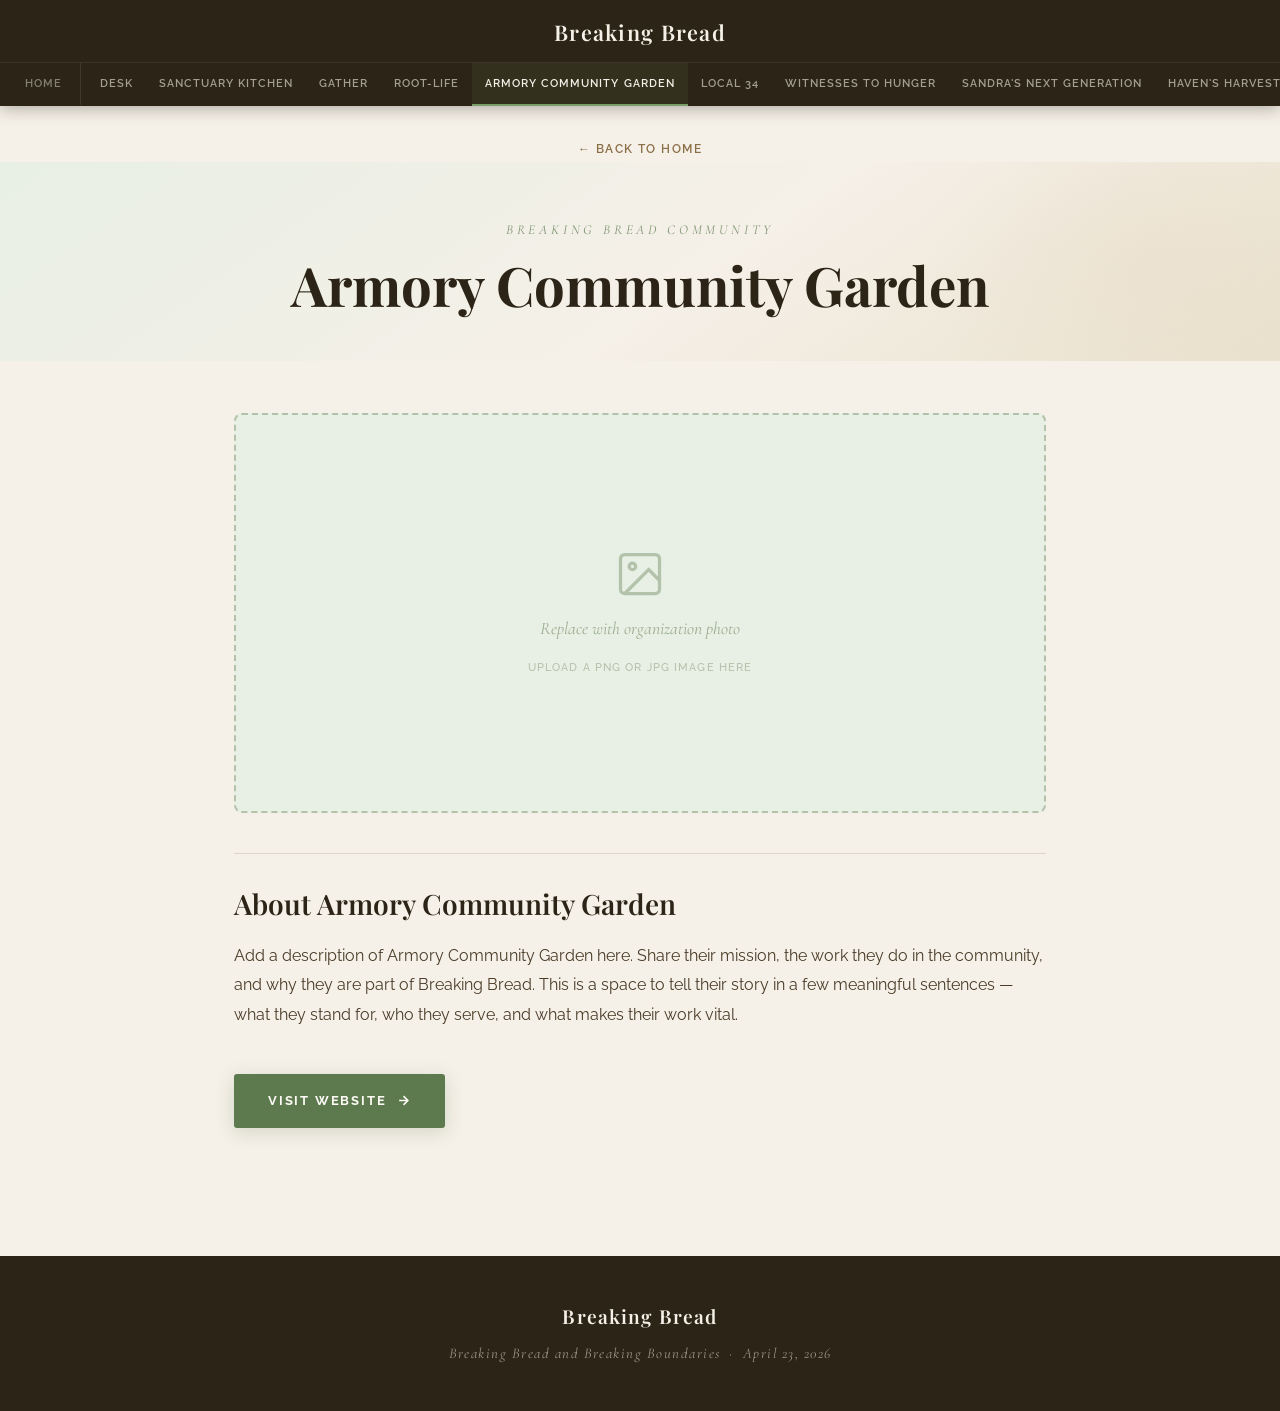
==== armory-community-garden.html @ 17ace2ac "Please work edit 1" ====
<!DOCTYPE html>
<html lang="en">
<head>
    <meta charset="UTF-8">
    <meta name="viewport" content="width=device-width, initial-scale=1.0">
    <title>Armory Community Garden — Breaking Bread</title>
    <link rel="stylesheet" href="style.css">
</head>
<body>

    <nav class="main-nav">
        <div class="nav-top">
            <div class="nav-brand"><a href="index.html">Breaking Bread</a></div>
        </div>
        <div class="nav-tabs-wrapper">
            <div class="nav-tabs">
                <a href="index.html" class="nav-tab home-tab">Home</a>
                <a href="desk.html" class="nav-tab">DESK</a>
                <a href="sanctuary-kitchen.html" class="nav-tab">Sanctuary Kitchen</a>
                <a href="gather.html" class="nav-tab">Gather</a>
                <a href="root-life.html" class="nav-tab">Root-Life</a>
                <a href="armory-community-garden.html" class="nav-tab active">Armory Community Garden</a>
                <a href="local-34.html" class="nav-tab">Local 34</a>
                <a href="witnesses-to-hunger.html" class="nav-tab">Witnesses to Hunger</a>
                <a href="sandras-next-generation.html" class="nav-tab">Sandra's Next Generation</a>
                <a href="havens-harvest.html" class="nav-tab">Haven's Harvest</a>
                <a href="healing-by-growing.html" class="nav-tab">Healing by Growing</a>
            </div>
        </div>
    </nav>

    <div class="back-link-wrapper">
        <a href="index.html" class="back-link">← Back to Home</a>
    </div>

    <div class="company-header">
        <p class="company-eyebrow">Breaking Bread Community</p>
        <h1 class="company-title">Armory Community Garden</h1>
    </div>

    <div class="company-content">

        <!--
            TO ADD A PHOTO:
            1. Save your PNG/JPG in this folder (or an "images" subfolder).
            2. Delete the <div class="company-img-placeholder"> block below.
            3. Add instead: <img src="your-image.png" alt="Armory Community Garden" class="company-img">
        -->
        <div class="company-img-placeholder">
            <svg class="img-placeholder-icon" viewBox="0 0 24 24" fill="none" stroke="currentColor" stroke-width="1.5">
                <rect x="3" y="3" width="18" height="18" rx="2"/>
                <circle cx="8.5" cy="8.5" r="1.5"/>
                <polyline points="21 15 16 10 5 21"/>
            </svg>
            <p class="img-placeholder-text">Replace with organization photo</p>
            <p class="img-placeholder-hint">Upload a PNG or JPG image here</p>
        </div>

        <div class="company-info">
            <hr class="info-divider">
            <h2 class="company-heading">About Armory Community Garden</h2>
            <p class="company-bio">
                Add a description of Armory Community Garden here. Share their mission, the work they do in the community, and why they are part of Breaking Bread. This is a space to tell their story in a few meaningful sentences — what they stand for, who they serve, and what makes their work vital.
            </p>
            <!--
                TO LINK: Replace the href="#" below with the organization's actual website URL.
            -->
            <a href="#" class="btn-visit" target="_blank" rel="noopener noreferrer">
                Visit Website
                <svg viewBox="0 0 24 24" fill="none" stroke="currentColor" stroke-width="2.5">
                    <path d="M5 12h14M12 5l7 7-7 7"/>
                </svg>
            </a>
        </div>

    </div>

    <footer class="footer">
        <p class="footer-brand">Breaking Bread</p>
        <p class="footer-sub">Breaking Bread and Breaking Boundaries &nbsp;·&nbsp; April 23, 2026</p>
    </footer>

</body>
</html>
---- style.css ----
@import url('https://fonts.googleapis.com/css2?family=Playfair+Display:ital,wght@0,400;0,500;0,600;0,700;1,400;1,500&family=Raleway:wght@300;400;500;600;700&family=Cormorant+Garamond:ital,wght@0,300;0,400;0,500;1,300;1,400;1,500&display=swap');

*, *::before, *::after {
    box-sizing: border-box;
    margin: 0;
    padding: 0;
}

:root {
    --cream: #F5F0E8;
    --cream-dark: #EAE2CE;
    --green: #5C7A4E;
    --green-mid: #7A9E6A;
    --green-pale: #E8EFE4;
    --green-bg: #DFE9D8;
    --brown: #8B6F47;
    --brown-light: #B09060;
    --dark: #2C2416;
    --dark-soft: #4A3C28;
    --terra: #C4956A;
    --terra-light: #D9B48C;
    --white: #FDFAF5;
    --transition: all 0.28s ease;
    --shadow: 0 4px 24px rgba(44, 36, 22, 0.1);
    --shadow-hover: 0 8px 32px rgba(44, 36, 22, 0.18);
}

html { scroll-behavior: smooth; }

body {
    background-color: var(--cream);
    color: var(--dark);
    font-family: 'Raleway', sans-serif;
    font-weight: 400;
    line-height: 1.75;
    min-height: 100vh;
    display: flex;
    flex-direction: column;
}

a {
    color: var(--green);
    text-decoration: none;
    transition: var(--transition);
}

a:hover { color: var(--brown); }

/* ─── NAVIGATION ─── */

.main-nav {
    background-color: var(--dark);
    position: sticky;
    top: 0;
    z-index: 100;
    box-shadow: 0 2px 16px rgba(44, 36, 22, 0.35);
}

.nav-top {
    display: flex;
    align-items: center;
    justify-content: center;
    padding: 14px 24px 10px;
    border-bottom: 1px solid rgba(245, 240, 232, 0.08);
}

.nav-brand a {
    font-family: 'Playfair Display', serif;
    font-size: 1.35rem;
    font-weight: 600;
    color: var(--cream);
    letter-spacing: 0.06em;
}

.nav-brand a:hover { color: var(--terra-light); }

.nav-tabs-wrapper {
    overflow-x: auto;
    scrollbar-width: thin;
    scrollbar-color: var(--brown) transparent;
}

.nav-tabs-wrapper::-webkit-scrollbar { height: 3px; }
.nav-tabs-wrapper::-webkit-scrollbar-track { background: transparent; }
.nav-tabs-wrapper::-webkit-scrollbar-thumb {
    background-color: var(--brown);
    border-radius: 3px;
}

.nav-tabs {
    display: flex;
    align-items: stretch;
    padding: 0 12px;
    min-width: max-content;
}

.nav-tab {
    font-family: 'Raleway', sans-serif;
    font-size: 0.7rem;
    font-weight: 600;
    letter-spacing: 0.09em;
    text-transform: uppercase;
    color: rgba(245, 240, 232, 0.6);
    padding: 11px 13px;
    white-space: nowrap;
    border-bottom: 2px solid transparent;
    transition: var(--transition);
}

.nav-tab:hover {
    color: var(--terra-light);
    border-bottom-color: var(--terra);
}

.nav-tab.active {
    color: var(--cream);
    border-bottom-color: var(--green-mid);
    background-color: rgba(92, 122, 78, 0.14);
}

.nav-tab.home-tab {
    color: rgba(245, 240, 232, 0.45);
    padding-right: 18px;
    border-right: 1px solid rgba(245, 240, 232, 0.1);
    margin-right: 6px;
}

.nav-tab.home-tab:hover {
    color: var(--terra-light);
    border-bottom-color: var(--terra);
}

.nav-tab.home-tab.active {
    color: var(--cream);
    border-bottom-color: var(--green-mid);
    background-color: rgba(92, 122, 78, 0.14);
}

/* ─── HERO ─── */

.hero {
    background: linear-gradient(145deg, var(--green-pale) 0%, var(--cream) 45%, var(--cream-dark) 100%);
    padding: 100px 24px 88px;
    text-align: center;
    position: relative;
    overflow: hidden;
}

.hero::before {
    content: '';
    position: absolute;
    top: -50%;
    left: -15%;
    width: 55%;
    height: 200%;
    background: radial-gradient(ellipse, rgba(92, 122, 78, 0.09) 0%, transparent 65%);
    pointer-events: none;
}

.hero::after {
    content: '';
    position: absolute;
    bottom: -30%;
    right: -10%;
    width: 45%;
    height: 140%;
    background: radial-gradient(ellipse, rgba(196, 149, 106, 0.08) 0%, transparent 65%);
    pointer-events: none;
}

.hero-inner {
    position: relative;
    z-index: 1;
    max-width: 780px;
    margin: 0 auto;
    animation: fadeInUp 0.9s ease both;
}

.hero-eyebrow {
    font-family: 'Cormorant Garamond', serif;
    font-size: 1rem;
    font-style: italic;
    color: var(--green);
    letter-spacing: 0.25em;
    text-transform: uppercase;
    margin-bottom: 22px;
    opacity: 0.8;
}

.hero-title {
    font-family: 'Playfair Display', serif;
    font-size: clamp(2.4rem, 5.5vw, 4.2rem);
    font-weight: 700;
    color: var(--dark);
    line-height: 1.18;
    letter-spacing: -0.01em;
    margin-bottom: 28px;
}

.hero-title em {
    font-style: italic;
    color: var(--green);
}

.hero-divider {
    display: flex;
    align-items: center;
    justify-content: center;
    gap: 18px;
    margin: 0 0 26px;
}

.hero-divider::before,
.hero-divider::after {
    content: '';
    height: 1px;
    width: 72px;
    background: linear-gradient(to right, transparent, var(--brown-light));
}

.hero-divider::after {
    background: linear-gradient(to left, transparent, var(--brown-light));
}

.hero-divider-icon {
    color: var(--terra);
    font-size: 0.9rem;
}

.hero-date {
    font-family: 'Cormorant Garamond', serif;
    font-size: 1.3rem;
    font-style: italic;
    color: var(--dark-soft);
    letter-spacing: 0.12em;
    animation: fadeInUp 0.9s ease 0.18s both;
}

/* ─── SECTIONS ─── */

.section {
    padding: 72px 24px;
    max-width: 1100px;
    margin: 0 auto;
    width: 100%;
}

.section-header {
    text-align: center;
    margin-bottom: 52px;
}

.section-label {
    font-family: 'Cormorant Garamond', serif;
    font-size: 0.85rem;
    font-style: italic;
    color: var(--green);
    letter-spacing: 0.3em;
    text-transform: uppercase;
    display: block;
    margin-bottom: 8px;
}

.section-title {
    font-family: 'Playfair Display', serif;
    font-size: clamp(1.7rem, 3vw, 2.5rem);
    font-weight: 600;
    color: var(--dark);
    margin-bottom: 12px;
}

.section-note {
    font-family: 'Cormorant Garamond', serif;
    font-size: 1.05rem;
    font-style: italic;
    color: var(--brown);
    opacity: 0.75;
}

.section-divider {
    max-width: 1100px;
    margin: 0 auto;
    border: none;
    border-top: 1px solid rgba(139, 111, 71, 0.18);
}

/* ─── PHOTO GRID ─── */

.photo-grid {
    display: grid;
    grid-template-columns: repeat(3, 1fr);
    gap: 20px;
}

.photo-placeholder {
    aspect-ratio: 4 / 3;
    background-color: var(--green-pale);
    border: 2px dashed rgba(92, 122, 78, 0.32);
    border-radius: 6px;
    display: flex;
    flex-direction: column;
    align-items: center;
    justify-content: center;
    gap: 12px;
    transition: var(--transition);
}

.photo-placeholder:hover {
    border-color: var(--green);
    background-color: var(--green-bg);
}

.photo-placeholder-icon {
    width: 40px;
    height: 40px;
    color: var(--green);
    opacity: 0.38;
}

.photo-placeholder-text {
    font-family: 'Cormorant Garamond', serif;
    font-size: 0.95rem;
    font-style: italic;
    color: var(--green);
    opacity: 0.55;
    letter-spacing: 0.04em;
}

/* ─── AUDIO SECTION ─── */

.audio-bg {
    background-color: var(--green-pale);
    padding: 72px 24px;
}

.audio-bg .section-header {
    max-width: 1100px;
    margin: 0 auto 52px;
}

.audio-grid {
    display: grid;
    grid-template-columns: repeat(3, 1fr);
    gap: 24px;
    max-width: 1100px;
    margin: 0 auto;
}

.audio-placeholder {
    background-color: var(--white);
    border: 2px dashed rgba(139, 111, 71, 0.28);
    border-radius: 8px;
    padding: 36px 28px;
    display: flex;
    flex-direction: column;
    align-items: center;
    gap: 18px;
    transition: var(--transition);
}

.audio-placeholder:hover {
    border-color: var(--brown);
    box-shadow: var(--shadow);
    transform: translateY(-2px);
}

.audio-waveform {
    display: flex;
    align-items: center;
    gap: 3px;
    height: 42px;
    opacity: 0.32;
}

.audio-waveform span {
    display: block;
    width: 4px;
    background-color: var(--green);
    border-radius: 2px;
}

.audio-waveform span:nth-child(1)  { height: 55%; }
.audio-waveform span:nth-child(2)  { height: 90%; }
.audio-waveform span:nth-child(3)  { height: 65%; }
.audio-waveform span:nth-child(4)  { height: 40%; }
.audio-waveform span:nth-child(5)  { height: 80%; }
.audio-waveform span:nth-child(6)  { height: 100%; }
.audio-waveform span:nth-child(7)  { height: 50%; }
.audio-waveform span:nth-child(8)  { height: 75%; }
.audio-waveform span:nth-child(9)  { height: 45%; }
.audio-waveform span:nth-child(10) { height: 62%; }
.audio-waveform span:nth-child(11) { height: 88%; }
.audio-waveform span:nth-child(12) { height: 55%; }

.audio-clip-label {
    font-family: 'Raleway', sans-serif;
    font-size: 0.72rem;
    font-weight: 700;
    letter-spacing: 0.14em;
    text-transform: uppercase;
    color: var(--brown);
    opacity: 0.65;
}

.audio-placeholder-text {
    font-family: 'Cormorant Garamond', serif;
    font-size: 1rem;
    font-style: italic;
    color: var(--dark-soft);
    opacity: 0.6;
    text-align: center;
}

/* ─── FOOTER ─── */

.footer {
    background-color: var(--dark);
    color: rgba(245, 240, 232, 0.55);
    padding: 44px 24px;
    text-align: center;
    margin-top: auto;
}

.footer-brand {
    font-family: 'Playfair Display', serif;
    font-size: 1.2rem;
    font-weight: 600;
    color: var(--cream);
    margin-bottom: 8px;
    letter-spacing: 0.06em;
}

.footer-sub {
    font-family: 'Cormorant Garamond', serif;
    font-size: 0.92rem;
    font-style: italic;
    letter-spacing: 0.1em;
}

/* ─── COMPANY PAGES ─── */

.back-link-wrapper {
    max-width: 860px;
    margin: 0 auto;
    padding: 28px 24px 0;
}

.back-link {
    display: inline-flex;
    align-items: center;
    gap: 8px;
    font-family: 'Raleway', sans-serif;
    font-size: 0.75rem;
    font-weight: 600;
    letter-spacing: 0.12em;
    text-transform: uppercase;
    color: var(--brown);
    transition: var(--transition);
}

.back-link:hover {
    color: var(--green);
    gap: 12px;
}

.company-header {
    padding: 56px 24px 44px;
    text-align: center;
    background: linear-gradient(145deg, var(--green-pale) 0%, var(--cream) 55%, var(--cream-dark) 100%);
    animation: fadeInUp 0.75s ease both;
    position: relative;
    overflow: hidden;
}

.company-header::before {
    content: '';
    position: absolute;
    top: -40%;
    right: -10%;
    width: 40%;
    height: 180%;
    background: radial-gradient(ellipse, rgba(196, 149, 106, 0.07) 0%, transparent 65%);
    pointer-events: none;
}

.company-eyebrow {
    font-family: 'Cormorant Garamond', serif;
    font-size: 0.85rem;
    font-style: italic;
    color: var(--green);
    letter-spacing: 0.28em;
    text-transform: uppercase;
    margin-bottom: 12px;
    opacity: 0.78;
}

.company-title {
    font-family: 'Playfair Display', serif;
    font-size: clamp(2rem, 5vw, 3.4rem);
    font-weight: 700;
    color: var(--dark);
    line-height: 1.15;
    position: relative;
    z-index: 1;
}

.company-content {
    max-width: 860px;
    margin: 0 auto;
    padding: 8px 24px 80px;
}

/* Image placeholder — replace this div with an <img> tag when ready */
.company-img-placeholder {
    width: 100%;
    height: 400px;
    background-color: var(--green-pale);
    border: 2px dashed rgba(92, 122, 78, 0.38);
    border-radius: 8px;
    display: flex;
    flex-direction: column;
    align-items: center;
    justify-content: center;
    gap: 14px;
    margin: 44px 0 40px;
    transition: var(--transition);
}

.company-img-placeholder:hover {
    background-color: var(--green-bg);
    border-color: var(--green);
}

.img-placeholder-icon {
    color: var(--green);
    opacity: 0.38;
    width: 52px;
    height: 52px;
}

.img-placeholder-text {
    font-family: 'Cormorant Garamond', serif;
    font-size: 1.1rem;
    font-style: italic;
    color: var(--green);
    opacity: 0.55;
}

.img-placeholder-hint {
    font-family: 'Raleway', sans-serif;
    font-size: 0.7rem;
    font-weight: 500;
    letter-spacing: 0.1em;
    text-transform: uppercase;
    color: var(--green);
    opacity: 0.38;
}

/* Actual uploaded image style */
.company-img {
    width: 100%;
    height: 400px;
    object-fit: cover;
    border-radius: 8px;
    margin: 44px 0 40px;
    display: block;
}

.company-info {
    padding: 0 0 48px;
}

.info-divider {
    border: none;
    border-top: 1px solid rgba(139, 111, 71, 0.2);
    margin: 0 0 32px;
}

.company-heading {
    font-family: 'Playfair Display', serif;
    font-size: 1.75rem;
    font-weight: 600;
    color: var(--dark);
    margin-bottom: 20px;
    line-height: 1.25;
}

.company-bio {
    font-family: 'Raleway', sans-serif;
    font-size: 1rem;
    line-height: 1.85;
    color: var(--dark-soft);
    margin-bottom: 44px;
}

.btn-visit {
    display: inline-flex;
    align-items: center;
    gap: 10px;
    background-color: var(--green);
    color: var(--white);
    font-family: 'Raleway', sans-serif;
    font-size: 0.8rem;
    font-weight: 700;
    letter-spacing: 0.14em;
    text-transform: uppercase;
    padding: 16px 34px;
    border-radius: 3px;
    transition: var(--transition);
    box-shadow: 0 4px 18px rgba(92, 122, 78, 0.22);
}

.btn-visit:hover {
    background-color: var(--dark);
    color: var(--cream);
    transform: translateY(-2px);
    box-shadow: 0 8px 28px rgba(44, 36, 22, 0.22);
}

.btn-visit svg {
    width: 15px;
    height: 15px;
    transition: transform 0.28s ease;
}

.btn-visit:hover svg { transform: translateX(4px); }

/* ─── ANIMATIONS ─── */

@keyframes fadeInUp {
    from { opacity: 0; transform: translateY(22px); }
    to   { opacity: 1; transform: translateY(0); }
}

/* ─── RESPONSIVE ─── */

@media (max-width: 768px) {
    .hero { padding: 72px 20px 60px; }

    .photo-grid {
        grid-template-columns: repeat(2, 1fr);
        gap: 14px;
    }

    .audio-grid {
        grid-template-columns: 1fr;
        gap: 16px;
    }

    .company-img-placeholder,
    .company-img {
        height: 260px;
    }
}

@media (max-width: 480px) {
    .photo-grid { grid-template-columns: 1fr; }

    .nav-tab {
        font-size: 0.65rem;
        padding: 10px 10px;
    }
}
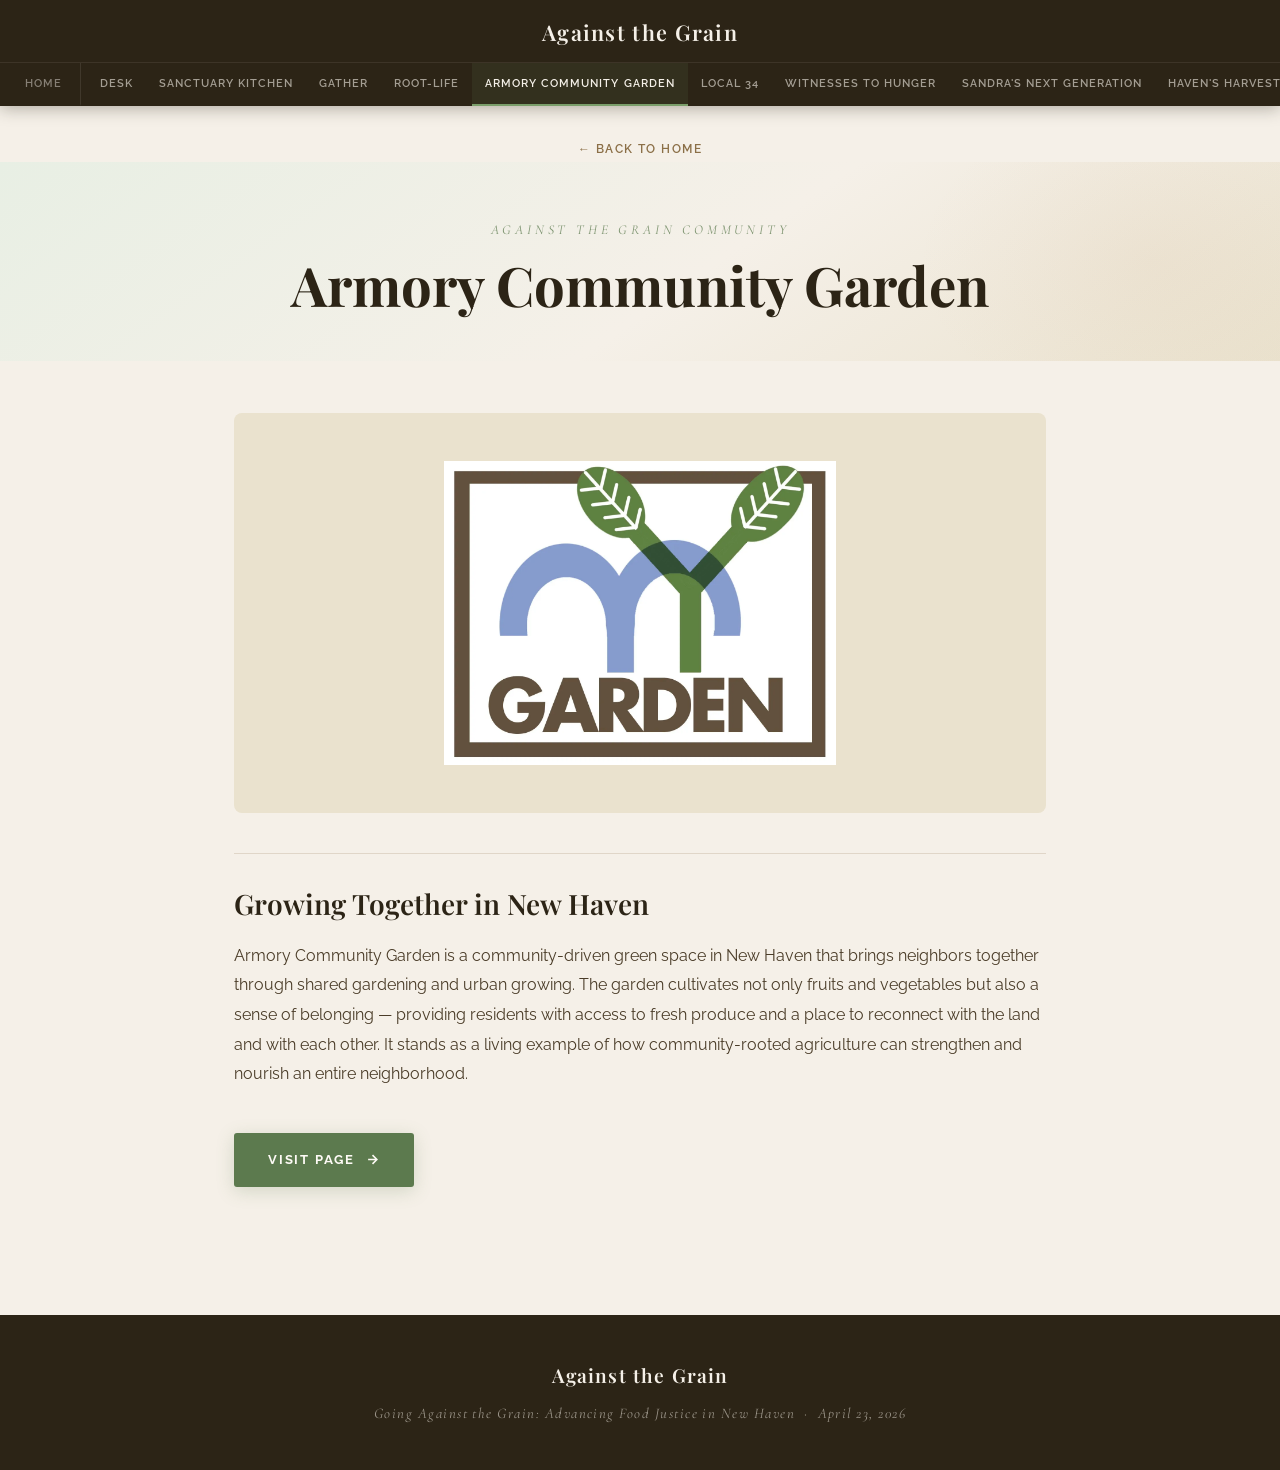
==== commit 934f72e2: "Second Edit" ====
--- a/armory-community-garden.html
+++ b/armory-community-garden.html
@@ -3,14 +3,14 @@
 <head>
     <meta charset="UTF-8">
     <meta name="viewport" content="width=device-width, initial-scale=1.0">
-    <title>Armory Community Garden — Breaking Bread</title>
+    <title>Armory Community Garden —  Against the Grain</title>
     <link rel="stylesheet" href="style.css">
 </head>
 <body>
 
     <nav class="main-nav">
         <div class="nav-top">
-            <div class="nav-brand"><a href="index.html">Breaking Bread</a></div>
+            <div class="nav-brand"><a href="index.html">Against the Grain</a></div>
         </div>
         <div class="nav-tabs-wrapper">
             <div class="nav-tabs">
@@ -34,39 +34,22 @@
     </div>
 
     <div class="company-header">
-        <p class="company-eyebrow">Breaking Bread Community</p>
+        <p class="company-eyebrow">Against the Grain Community</p>
         <h1 class="company-title">Armory Community Garden</h1>
     </div>
 
     <div class="company-content">
 
-        <!--
-            TO ADD A PHOTO:
-            1. Save your PNG/JPG in this folder (or an "images" subfolder).
-            2. Delete the <div class="company-img-placeholder"> block below.
-            3. Add instead: <img src="your-image.png" alt="Armory Community Garden" class="company-img">
-        -->
-        <div class="company-img-placeholder">
-            <svg class="img-placeholder-icon" viewBox="0 0 24 24" fill="none" stroke="currentColor" stroke-width="1.5">
-                <rect x="3" y="3" width="18" height="18" rx="2"/>
-                <circle cx="8.5" cy="8.5" r="1.5"/>
-                <polyline points="21 15 16 10 5 21"/>
-            </svg>
-            <p class="img-placeholder-text">Replace with organization photo</p>
-            <p class="img-placeholder-hint">Upload a PNG or JPG image here</p>
-        </div>
+        <img src="images/armory-community-garden.webp" alt="Armory Community Garden" class="company-img-logo">
 
         <div class="company-info">
             <hr class="info-divider">
-            <h2 class="company-heading">About Armory Community Garden</h2>
+            <h2 class="company-heading">Growing Together in New Haven</h2>
             <p class="company-bio">
-                Add a description of Armory Community Garden here. Share their mission, the work they do in the community, and why they are part of Breaking Bread. This is a space to tell their story in a few meaningful sentences — what they stand for, who they serve, and what makes their work vital.
+                Armory Community Garden is a community-driven green space in New Haven that brings neighbors together through shared gardening and urban growing. The garden cultivates not only fruits and vegetables but also a sense of belonging — providing residents with access to fresh produce and a place to reconnect with the land and with each other. It stands as a living example of how community-rooted agriculture can strengthen and nourish an entire neighborhood.
             </p>
-            <!--
-                TO LINK: Replace the href="#" below with the organization's actual website URL.
-            -->
-            <a href="#" class="btn-visit" target="_blank" rel="noopener noreferrer">
-                Visit Website
+            <a href="https://www.facebook.com/profile.php?id=61562905181546" class="btn-visit" target="_blank" rel="noopener noreferrer">
+                Visit Page
                 <svg viewBox="0 0 24 24" fill="none" stroke="currentColor" stroke-width="2.5">
                     <path d="M5 12h14M12 5l7 7-7 7"/>
                 </svg>
@@ -76,8 +59,8 @@
     </div>
 
     <footer class="footer">
-        <p class="footer-brand">Breaking Bread</p>
-        <p class="footer-sub">Breaking Bread and Breaking Boundaries &nbsp;·&nbsp; April 23, 2026</p>
+        <p class="footer-brand">Against the Grain</p>
+        <p class="footer-sub">Going Against the Grain: Advancing Food Justice in New Haven  &nbsp;·&nbsp; April 23, 2026</p>
     </footer>
 
 </body>
--- a/style.css
+++ b/style.css
@@ -556,14 +556,39 @@
     opacity: 0.38;
 }
 
-/* Actual uploaded image style */
+/* Photo (use for real photographs — object-fit: cover) */
 .company-img {
     width: 100%;
     height: 400px;
     object-fit: cover;
+    object-position: center;
     border-radius: 8px;
     margin: 44px 0 40px;
     display: block;
+}
+
+/* Logo (use for logos — object-fit: contain with neutral background) */
+.company-img-logo {
+    width: 100%;
+    height: 400px;
+    object-fit: contain;
+    border-radius: 8px;
+    margin: 44px 0 40px;
+    display: block;
+    background-color: var(--cream-dark);
+    padding: 48px;
+}
+
+/* Logo on dark background (for light/white logos) */
+.company-img-logo-dark {
+    width: 100%;
+    height: 400px;
+    object-fit: contain;
+    border-radius: 8px;
+    margin: 44px 0 40px;
+    display: block;
+    background-color: var(--dark);
+    padding: 48px;
 }
 
 .company-info {
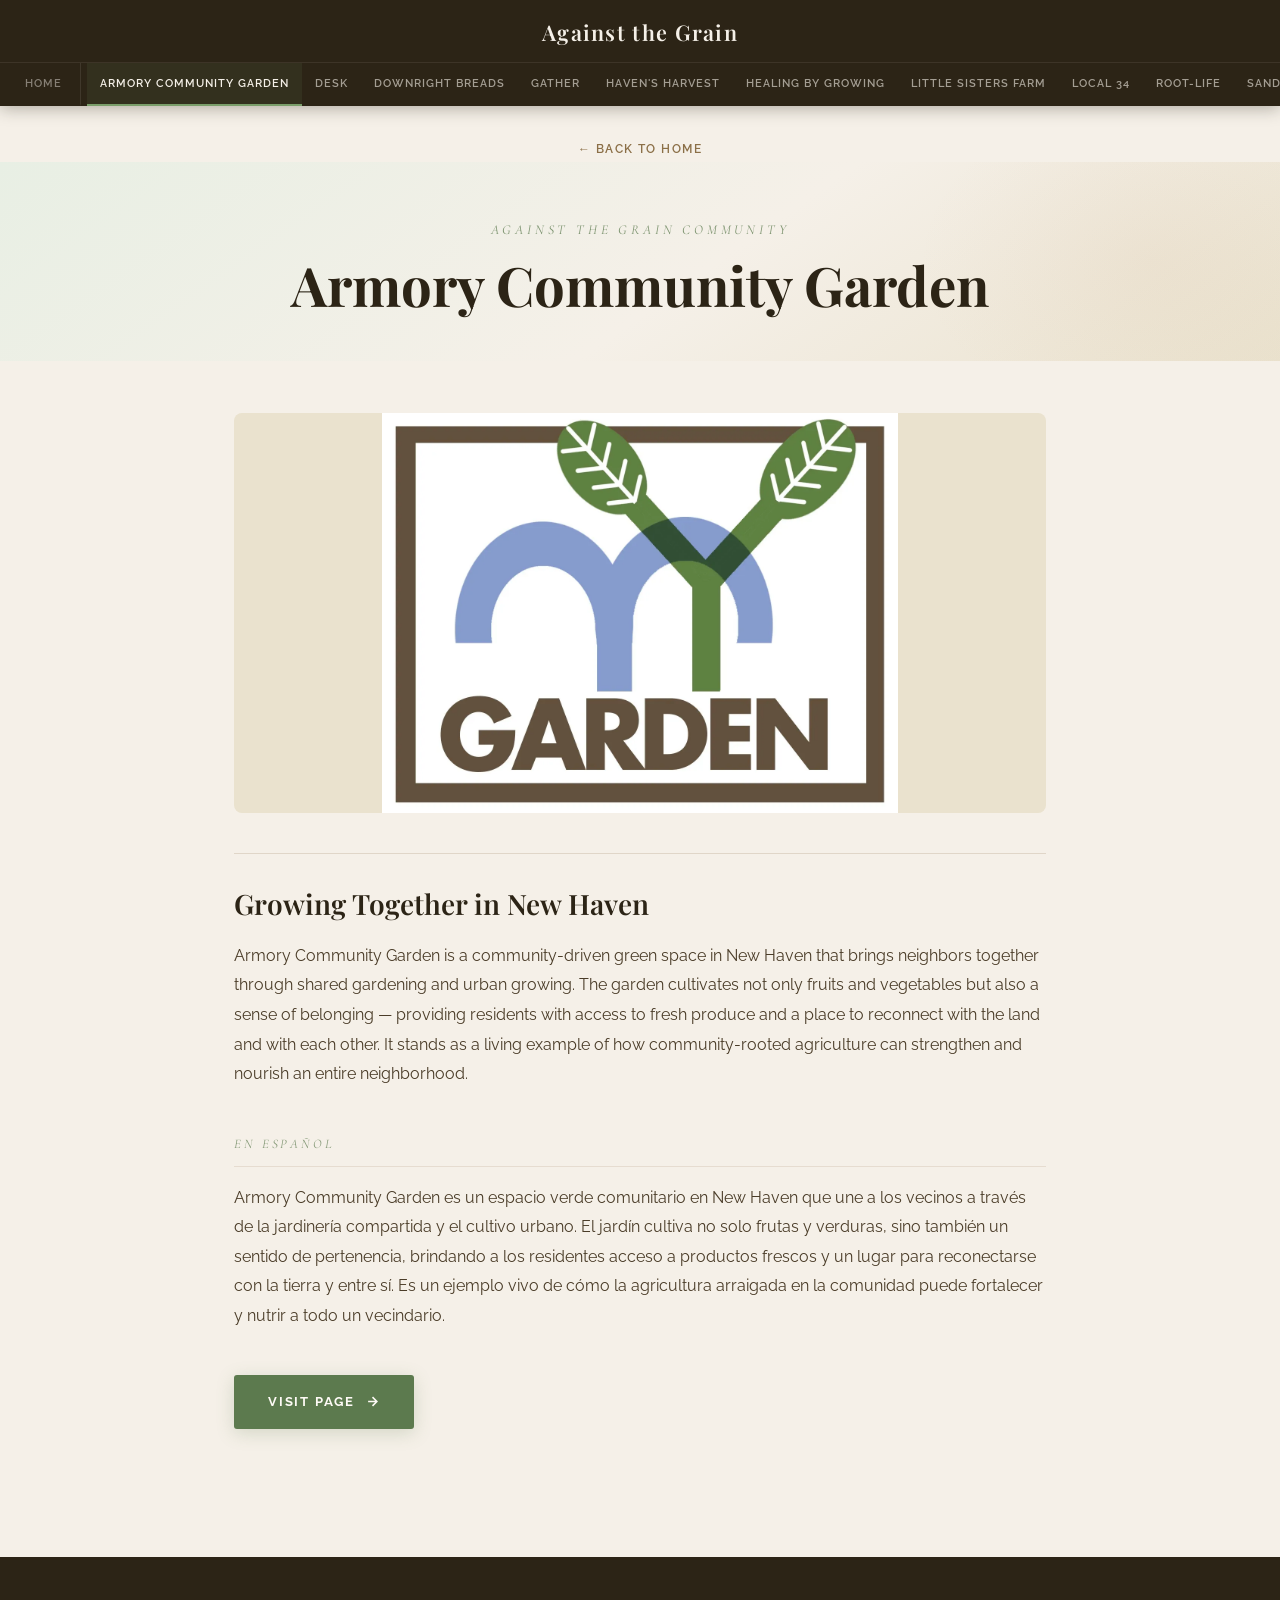
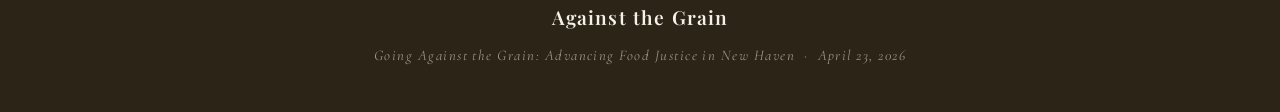
==== commit c86cdcbf: "final changes" ====
--- a/armory-community-garden.html
+++ b/armory-community-garden.html
@@ -15,16 +15,18 @@
         <div class="nav-tabs-wrapper">
             <div class="nav-tabs">
                 <a href="index.html" class="nav-tab home-tab">Home</a>
+                <a href="armory-community-garden.html" class="nav-tab active">Armory Community Garden</a>
                 <a href="desk.html" class="nav-tab">DESK</a>
-                <a href="sanctuary-kitchen.html" class="nav-tab">Sanctuary Kitchen</a>
+                <a href="downright-breads.html" class="nav-tab">Downright Breads</a>
                 <a href="gather.html" class="nav-tab">Gather</a>
-                <a href="root-life.html" class="nav-tab">Root-Life</a>
-                <a href="armory-community-garden.html" class="nav-tab active">Armory Community Garden</a>
-                <a href="local-34.html" class="nav-tab">Local 34</a>
-                <a href="witnesses-to-hunger.html" class="nav-tab">Witnesses to Hunger</a>
-                <a href="sandras-next-generation.html" class="nav-tab">Sandra's Next Generation</a>
                 <a href="havens-harvest.html" class="nav-tab">Haven's Harvest</a>
                 <a href="healing-by-growing.html" class="nav-tab">Healing by Growing</a>
+                <a href="little-sisters-farm.html" class="nav-tab">Little Sisters Farm</a>
+                <a href="local-34.html" class="nav-tab">Local 34</a>
+                <a href="root-life.html" class="nav-tab">Root-Life</a>
+                <a href="sandras-next-generation.html" class="nav-tab">Sandra's Next Generation</a>
+                <a href="sanctuary-kitchen.html" class="nav-tab">Sanctuary Kitchen</a>
+                <a href="witnesses-to-hunger.html" class="nav-tab">Witnesses to Hunger</a>
             </div>
         </div>
     </nav>
@@ -48,6 +50,10 @@
             <p class="company-bio">
                 Armory Community Garden is a community-driven green space in New Haven that brings neighbors together through shared gardening and urban growing. The garden cultivates not only fruits and vegetables but also a sense of belonging — providing residents with access to fresh produce and a place to reconnect with the land and with each other. It stands as a living example of how community-rooted agriculture can strengthen and nourish an entire neighborhood.
             </p>
+            <span class="bio-lang-label">En español</span>
+            <p class="company-bio-es">
+                Armory Community Garden es un espacio verde comunitario en New Haven que une a los vecinos a través de la jardinería compartida y el cultivo urbano. El jardín cultiva no solo frutas y verduras, sino también un sentido de pertenencia, brindando a los residentes acceso a productos frescos y un lugar para reconectarse con la tierra y entre sí. Es un ejemplo vivo de cómo la agricultura arraigada en la comunidad puede fortalecer y nutrir a todo un vecindario.
+            </p>
             <a href="https://www.facebook.com/profile.php?id=61562905181546" class="btn-visit" target="_blank" rel="noopener noreferrer">
                 Visit Page
                 <svg viewBox="0 0 24 24" fill="none" stroke="currentColor" stroke-width="2.5">
--- a/style.css
+++ b/style.css
@@ -234,6 +234,32 @@
     color: var(--dark-soft);
     letter-spacing: 0.12em;
     animation: fadeInUp 0.9s ease 0.18s both;
+    margin-bottom: 28px;
+}
+
+.hero-bio {
+    font-family: 'Raleway', sans-serif;
+    font-size: 0.97rem;
+    line-height: 1.85;
+    color: var(--dark-soft);
+    max-width: 680px;
+    margin: 0 auto 18px;
+    animation: fadeInUp 0.9s ease 0.3s both;
+}
+
+.hero-lang-label {
+    font-family: 'Cormorant Garamond', serif;
+    font-size: 0.82rem;
+    font-style: italic;
+    color: var(--green);
+    letter-spacing: 0.26em;
+    text-transform: uppercase;
+    display: block;
+    margin: 28px auto 14px;
+    max-width: 680px;
+    opacity: 0.72;
+    border-top: 1px solid rgba(139, 111, 71, 0.18);
+    padding-top: 24px;
 }
 
 /* ─── SECTIONS ─── */
@@ -324,6 +350,103 @@
     color: var(--green);
     opacity: 0.55;
     letter-spacing: 0.04em;
+}
+
+/* ─── VIDEO GRID ─── */
+
+.video-grid {
+    display: grid;
+    grid-template-columns: repeat(3, 1fr);
+    gap: 20px;
+}
+
+.video-item {
+    position: relative;
+    aspect-ratio: 16 / 9;
+    border-radius: 8px;
+    overflow: hidden;
+    background-color: var(--dark);
+    box-shadow: var(--shadow);
+}
+
+.video-item iframe {
+    position: absolute;
+    top: 0;
+    left: 0;
+    width: 100%;
+    height: 100%;
+    border: 0;
+}
+
+/* ─── SNAPSHOT GRID ─── */
+
+.snapshot-grid {
+    display: grid;
+    grid-template-columns: repeat(4, 1fr);
+    gap: 12px;
+    max-width: 1100px;
+    margin: 0 auto;
+}
+
+.snapshot-img {
+    width: 100%;
+    aspect-ratio: 1 / 1;
+    object-fit: cover;
+    border-radius: 6px;
+    cursor: pointer;
+    display: block;
+    transition: var(--transition);
+}
+
+.snapshot-img:hover {
+    transform: scale(1.03);
+    box-shadow: var(--shadow-hover);
+    z-index: 1;
+    position: relative;
+}
+
+/* ─── LIGHTBOX ─── */
+
+.lightbox {
+    display: none;
+    position: fixed;
+    inset: 0;
+    background: rgba(44, 36, 22, 0.93);
+    z-index: 1000;
+    align-items: center;
+    justify-content: center;
+}
+
+.lightbox.active {
+    display: flex;
+}
+
+.lightbox #lightbox-img {
+    max-width: 90vw;
+    max-height: 88vh;
+    object-fit: contain;
+    border-radius: 4px;
+    box-shadow: 0 24px 72px rgba(0, 0, 0, 0.55);
+}
+
+.lightbox-close {
+    position: absolute;
+    top: 18px;
+    right: 26px;
+    background: none;
+    border: none;
+    color: var(--cream);
+    font-size: 2.8rem;
+    line-height: 1;
+    cursor: pointer;
+    opacity: 0.65;
+    transition: var(--transition);
+    padding: 0;
+}
+
+.lightbox-close:hover {
+    opacity: 1;
+    color: var(--terra-light);
 }
 
 /* ─── AUDIO SECTION ─── */
@@ -561,7 +684,7 @@
     width: 100%;
     height: 400px;
     object-fit: cover;
-    object-position: center;
+    object-position: center top;
     border-radius: 8px;
     margin: 44px 0 40px;
     display: block;
@@ -572,11 +695,11 @@
     width: 100%;
     height: 400px;
     object-fit: contain;
+    object-position: center;
     border-radius: 8px;
     margin: 44px 0 40px;
     display: block;
     background-color: var(--cream-dark);
-    padding: 48px;
 }
 
 /* Logo on dark background (for light/white logos) */
@@ -584,11 +707,11 @@
     width: 100%;
     height: 400px;
     object-fit: contain;
+    object-position: center;
     border-radius: 8px;
     margin: 44px 0 40px;
     display: block;
     background-color: var(--dark);
-    padding: 48px;
 }
 
 .company-info {
@@ -616,6 +739,28 @@
     line-height: 1.85;
     color: var(--dark-soft);
     margin-bottom: 44px;
+}
+
+.bio-lang-label {
+    font-family: 'Cormorant Garamond', serif;
+    font-size: 0.82rem;
+    font-style: italic;
+    color: var(--green);
+    letter-spacing: 0.22em;
+    text-transform: uppercase;
+    display: block;
+    margin: 28px 0 10px;
+    opacity: 0.72;
+}
+
+.company-bio-es {
+    font-family: 'Raleway', sans-serif;
+    font-size: 1rem;
+    line-height: 1.85;
+    color: var(--dark-soft);
+    margin-bottom: 44px;
+    padding-top: 16px;
+    border-top: 1px solid rgba(139, 111, 71, 0.15);
 }
 
 .btn-visit {
@@ -659,8 +804,24 @@
 
 /* ─── RESPONSIVE ─── */
 
+@media (max-width: 900px) {
+    .snapshot-grid {
+        grid-template-columns: repeat(3, 1fr);
+    }
+}
+
 @media (max-width: 768px) {
     .hero { padding: 72px 20px 60px; }
+
+    .video-grid {
+        grid-template-columns: repeat(2, 1fr);
+        gap: 14px;
+    }
+
+    .snapshot-grid {
+        grid-template-columns: repeat(2, 1fr);
+        gap: 10px;
+    }
 
     .photo-grid {
         grid-template-columns: repeat(2, 1fr);
@@ -679,6 +840,7 @@
 }
 
 @media (max-width: 480px) {
+    .video-grid { grid-template-columns: 1fr; }
     .photo-grid { grid-template-columns: 1fr; }
 
     .nav-tab {
